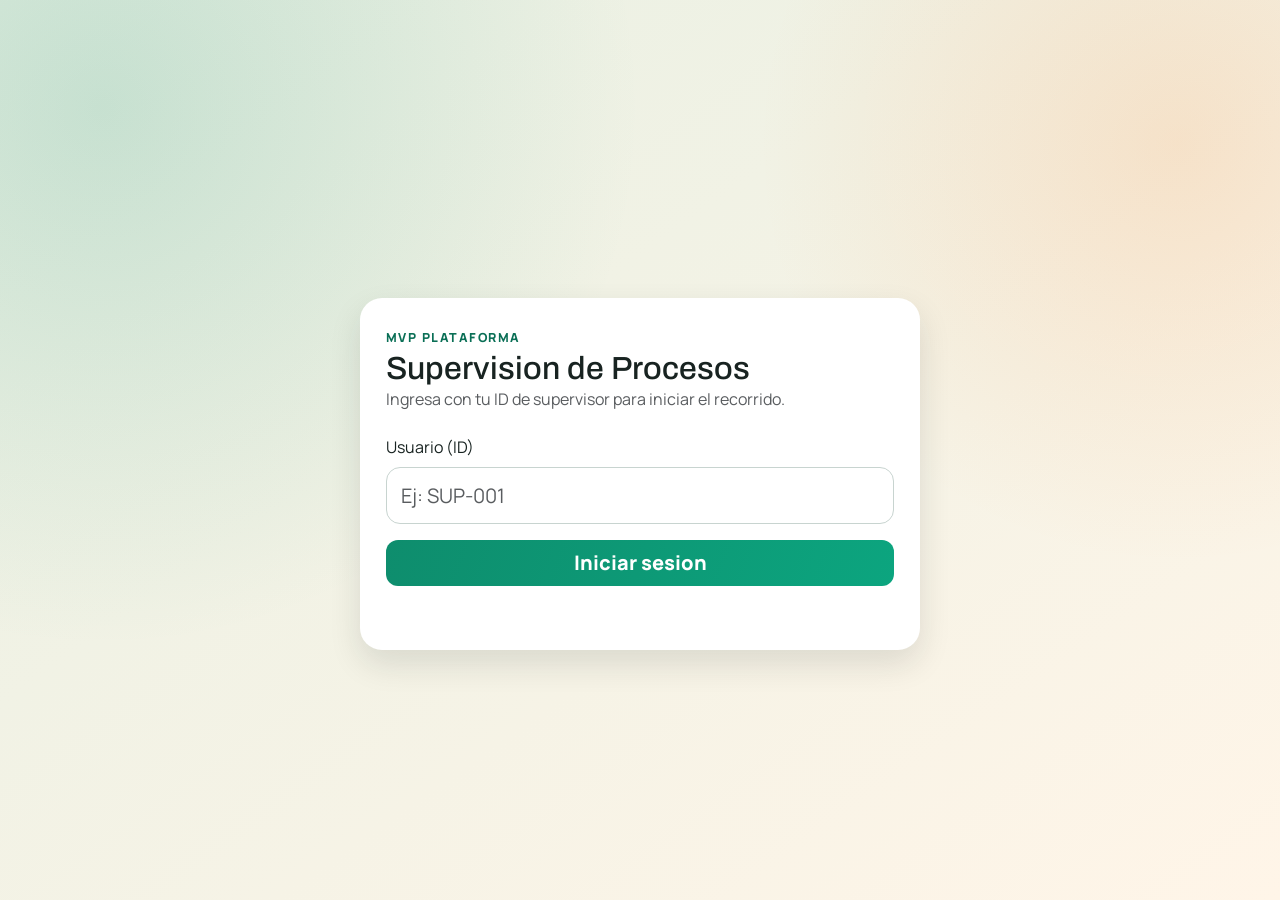
==== index.html @ a6af55d5 "Add files via upload" ====
<!doctype html>
<html lang="es">
  <head>
    <meta charset="UTF-8" />
    <meta name="viewport" content="width=device-width, initial-scale=1" />
    <title>SIPM Supervisiones</title>
    <link rel="preconnect" href="https://fonts.googleapis.com" />
    <link rel="preconnect" href="https://fonts.gstatic.com" crossorigin />
    <link href="https://fonts.googleapis.com/css2?family=Manrope:wght@400;500;700;800&family=Archivo:wght@600;700&display=swap" rel="stylesheet" />
    <link href="https://cdn.jsdelivr.net/npm/bootstrap@5.3.3/dist/css/bootstrap.min.css" rel="stylesheet" />
    <link rel="stylesheet" href="css/base.css" />
    <link rel="stylesheet" href="css/theme.css" />
  </head>
  <body class="entry-body">
    <main class="entry-wrap">
      <div class="entry-card">
        <p class="eyebrow">SIPM</p>
        <h1>Supervision Industrial</h1>
        <p class="text-muted mb-4">Preparando plataforma...</p>
        <div class="spinner-border text-light" role="status" aria-label="Cargando"></div>
      </div>
    </main>

    <script type="module">
      import { STORAGE_KEYS } from "./js/config.js";

      const raw = localStorage.getItem(STORAGE_KEYS.session);
      if (raw) {
        window.location.replace("dashboard.html");
      } else {
        window.location.replace("login.html");
      }
    </script>
  </body>
</html>
---- css/base.css ----
:root {
  --bg-a: #e8f0e3;
  --bg-b: #fff5e8;
  --ink-900: #182321;
  --ink-700: #31433f;
  --brand: #0e8d6d;
  --brand-700: #0a6f56;
  --accent: #ff7a1a;
  --surface: #ffffff;
  --muted: #6b7a76;
  --radius-lg: 22px;
  --radius-md: 14px;
  --shadow-soft: 0 14px 32px rgba(24, 35, 33, 0.12);
}

* {
  box-sizing: border-box;
}

html,
body {
  margin: 0;
  padding: 0;
  min-height: 100%;
}

body {
  font-family: "Manrope", sans-serif;
  color: var(--ink-900);
  background:
    radial-gradient(circle at 8% 12%, rgba(14, 141, 109, 0.16), transparent 38%),
    radial-gradient(circle at 92% 16%, rgba(255, 122, 26, 0.14), transparent 30%),
    linear-gradient(145deg, var(--bg-a), var(--bg-b));
}

main {
  min-height: 100vh;
}

.surface {
  width: min(100%, 520px);
  background: var(--surface);
  border-radius: var(--radius-lg);
  box-shadow: var(--shadow-soft);
}

.title-xl,
.title-lg,
.title-md {
  font-family: "Archivo", sans-serif;
  line-height: 1.12;
  margin: 0;
}

.title-xl {
  font-size: clamp(1.6rem, 4.8vw, 2rem);
}

.title-lg {
  font-size: clamp(1.45rem, 4.3vw, 1.8rem);
}

.title-md {
  font-size: clamp(1.2rem, 3.6vw, 1.45rem);
}

.eyebrow {
  display: inline-block;
  margin: 0;
  font-size: 0.78rem;
  letter-spacing: 0.12em;
  text-transform: uppercase;
  color: var(--brand-700);
  font-weight: 800;
}

.meta {
  color: var(--muted);
  font-size: 0.85rem;
  text-transform: uppercase;
  letter-spacing: 0.06em;
}

.status-slot {
  min-height: 1.4rem;
  font-weight: 700;
}

.status-slot.error {
  color: #a61a1a;
}

.status-slot.success {
  color: #0a7a54;
}

@media (min-width: 992px) {
  .surface {
    width: min(100%, 560px);
  }
}
---- css/theme.css ----
.btn-brand {
  background: linear-gradient(110deg, var(--brand), #0ca57f);
  color: #ffffff;
  border: none;
  border-radius: 12px;
  font-weight: 800;
}

.btn-brand:hover,
.btn-brand:focus {
  background: linear-gradient(110deg, var(--brand-700), var(--brand));
  color: #ffffff;
}

.card-soft {
  border: 0;
  border-radius: 16px;
  box-shadow: 0 10px 24px rgba(24, 35, 33, 0.08);
}

.entry-body {
  overflow: hidden;
}

.entry-wrap {
  display: grid;
  place-items: center;
  padding: 1rem;
}

.entry-card {
  width: min(100%, 460px);
  text-align: center;
  border-radius: 24px;
  padding: 2rem 1.25rem;
  color: #ffffff;
  background: linear-gradient(155deg, #0a6f56, #0e8d6d 55%, #ff7a1a);
  box-shadow: 0 18px 40px rgba(10, 111, 86, 0.35);
}
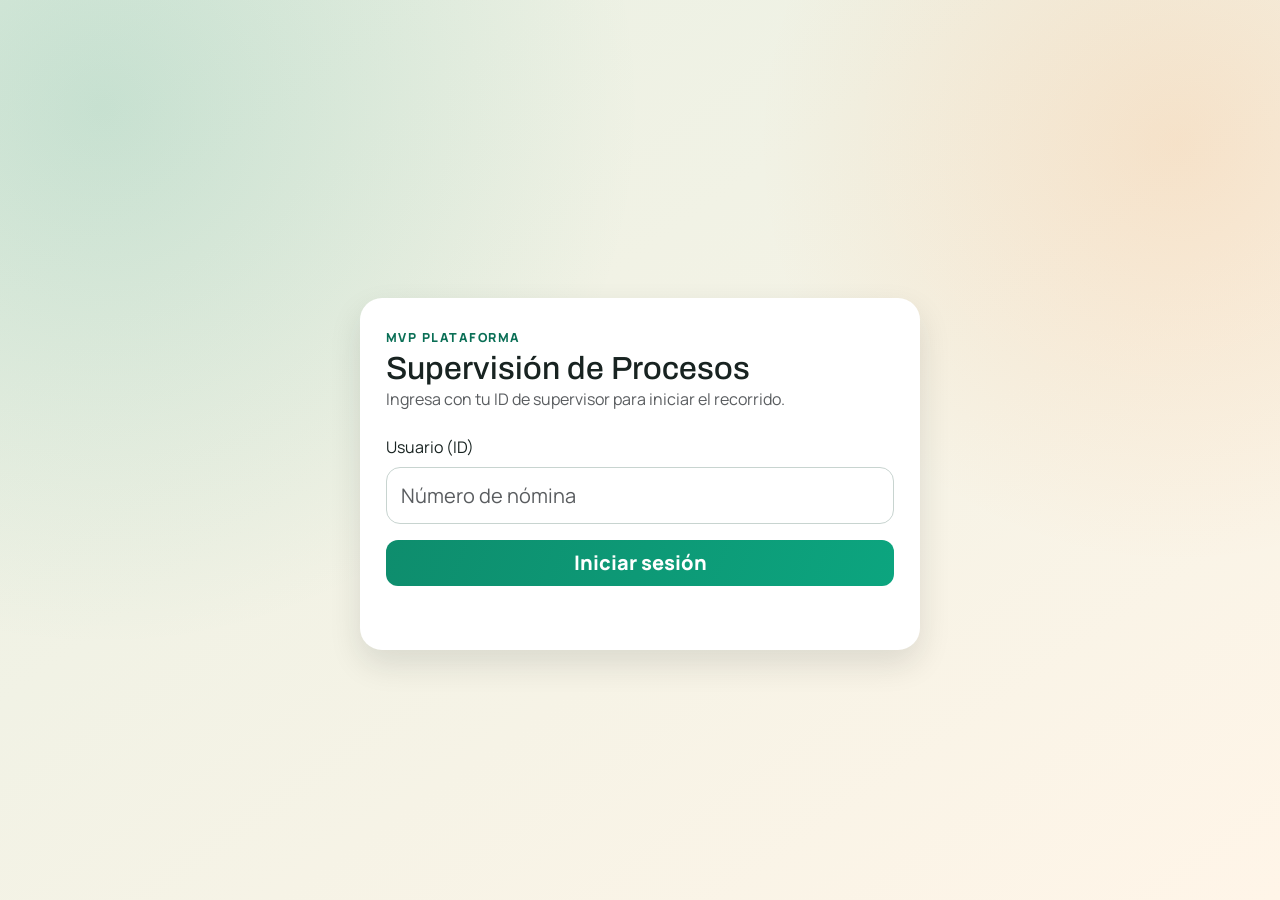
==== commit 2fa643d3: "Add files via upload" ====
--- a/index.html
+++ b/index.html
@@ -3,6 +3,7 @@
   <head>
     <meta charset="UTF-8" />
     <meta name="viewport" content="width=device-width, initial-scale=1" />
+    <meta name="color-scheme" content="light dark" />
     <title>SIPM Supervisiones</title>
     <link rel="preconnect" href="https://fonts.googleapis.com" />
     <link rel="preconnect" href="https://fonts.gstatic.com" crossorigin />
--- a/css/base.css
+++ b/css/base.css
@@ -1,4 +1,5 @@
 :root {
+  color-scheme: light dark;
   --bg-a: #e8f0e3;
   --bg-b: #fff5e8;
   --ink-900: #182321;
@@ -94,6 +95,50 @@
   color: #0a7a54;
 }
 
+@media (prefers-color-scheme: dark) {
+  :root {
+    --bg-a: #0f1715;
+    --bg-b: #171f2a;
+    --ink-900: #e7f2ef;
+    --ink-700: #b7cbc6;
+    --brand: #37b48e;
+    --brand-700: #7be0bb;
+    --accent: #ff9f56;
+    --surface: #14201d;
+    --muted: #9db3ae;
+    --shadow-soft: 0 16px 36px rgba(0, 0, 0, 0.45);
+  }
+
+  body {
+    background:
+      radial-gradient(circle at 8% 12%, rgba(55, 180, 142, 0.22), transparent 38%),
+      radial-gradient(circle at 92% 16%, rgba(255, 159, 86, 0.2), transparent 30%),
+      linear-gradient(145deg, var(--bg-a), var(--bg-b));
+  }
+
+  .surface {
+    border: 1px solid rgba(130, 167, 157, 0.28);
+  }
+
+  .status-slot.error {
+    color: #ff9f9f;
+  }
+
+  .status-slot.success {
+    color: #92e8c9;
+  }
+
+  .table {
+    --bs-table-bg: transparent;
+    --bs-table-color: #e7f2ef;
+    --bs-table-border-color: #314540;
+    --bs-table-striped-color: #e7f2ef;
+    --bs-table-striped-bg: rgba(255, 255, 255, 0.02);
+    --bs-table-hover-color: #ffffff;
+    --bs-table-hover-bg: rgba(255, 255, 255, 0.05);
+  }
+}
+
 @media (min-width: 992px) {
   .surface {
     width: min(100%, 560px);
--- a/css/theme.css
+++ b/css/theme.css
@@ -37,3 +37,49 @@
   background: linear-gradient(155deg, #0a6f56, #0e8d6d 55%, #ff7a1a);
   box-shadow: 0 18px 40px rgba(10, 111, 86, 0.35);
 }
+
+@media (prefers-color-scheme: dark) {
+  .card-soft {
+    background: #17211f;
+    box-shadow: 0 10px 24px rgba(0, 0, 0, 0.35);
+  }
+
+  .btn-brand {
+    background: linear-gradient(110deg, #1ea882, #1b9fbe);
+  }
+
+  .btn-brand:hover,
+  .btn-brand:focus {
+    background: linear-gradient(110deg, #3ab995, #32b5d0);
+  }
+
+  .btn-dark {
+    background: #23312e;
+    border-color: #3a514b;
+    color: #e7f2ef;
+  }
+
+  .btn-dark:hover,
+  .btn-dark:focus {
+    background: #2c3f3b;
+    border-color: #4b6b62;
+    color: #ffffff;
+  }
+
+  .btn-outline-dark {
+    color: #d7ebe5;
+    border-color: #47635c;
+  }
+
+  .btn-outline-dark:hover,
+  .btn-outline-dark:focus {
+    color: #ffffff;
+    border-color: #6b8c82;
+    background: rgba(107, 140, 130, 0.18);
+  }
+
+  .entry-card {
+    background: linear-gradient(155deg, #0f3d32, #16554d 55%, #995c20);
+    box-shadow: 0 18px 40px rgba(0, 0, 0, 0.42);
+  }
+}
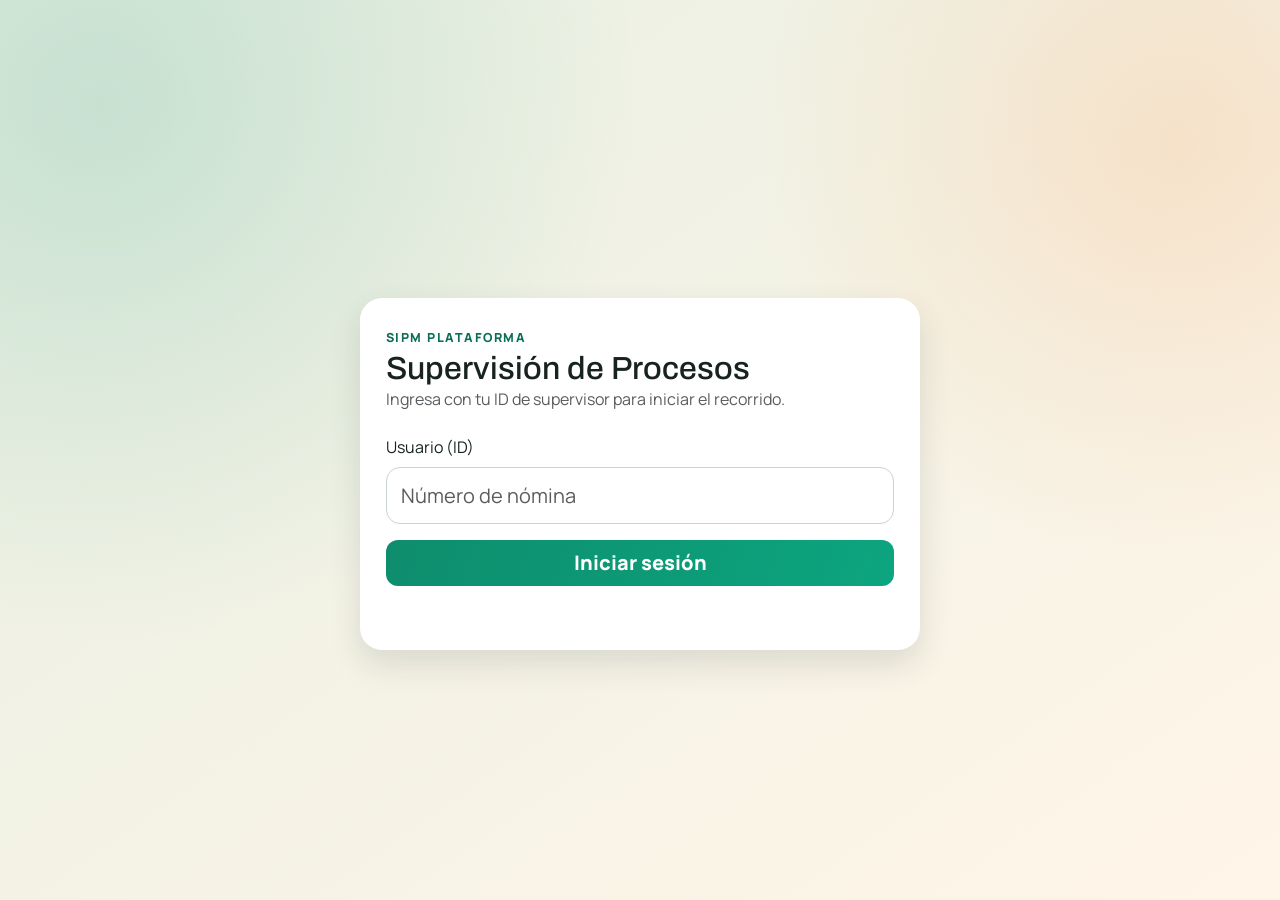
==== commit 07928da6: "Actualizar index.html" ====
--- a/index.html
+++ b/index.html
@@ -16,7 +16,7 @@
     <main class="entry-wrap">
       <div class="entry-card">
         <p class="eyebrow">SIPM</p>
-        <h1>Supervision Industrial</h1>
+        <h1>SIPM Supervision</h1>
         <p class="text-muted mb-4">Preparando plataforma...</p>
         <div class="spinner-border text-light" role="status" aria-label="Cargando"></div>
       </div>
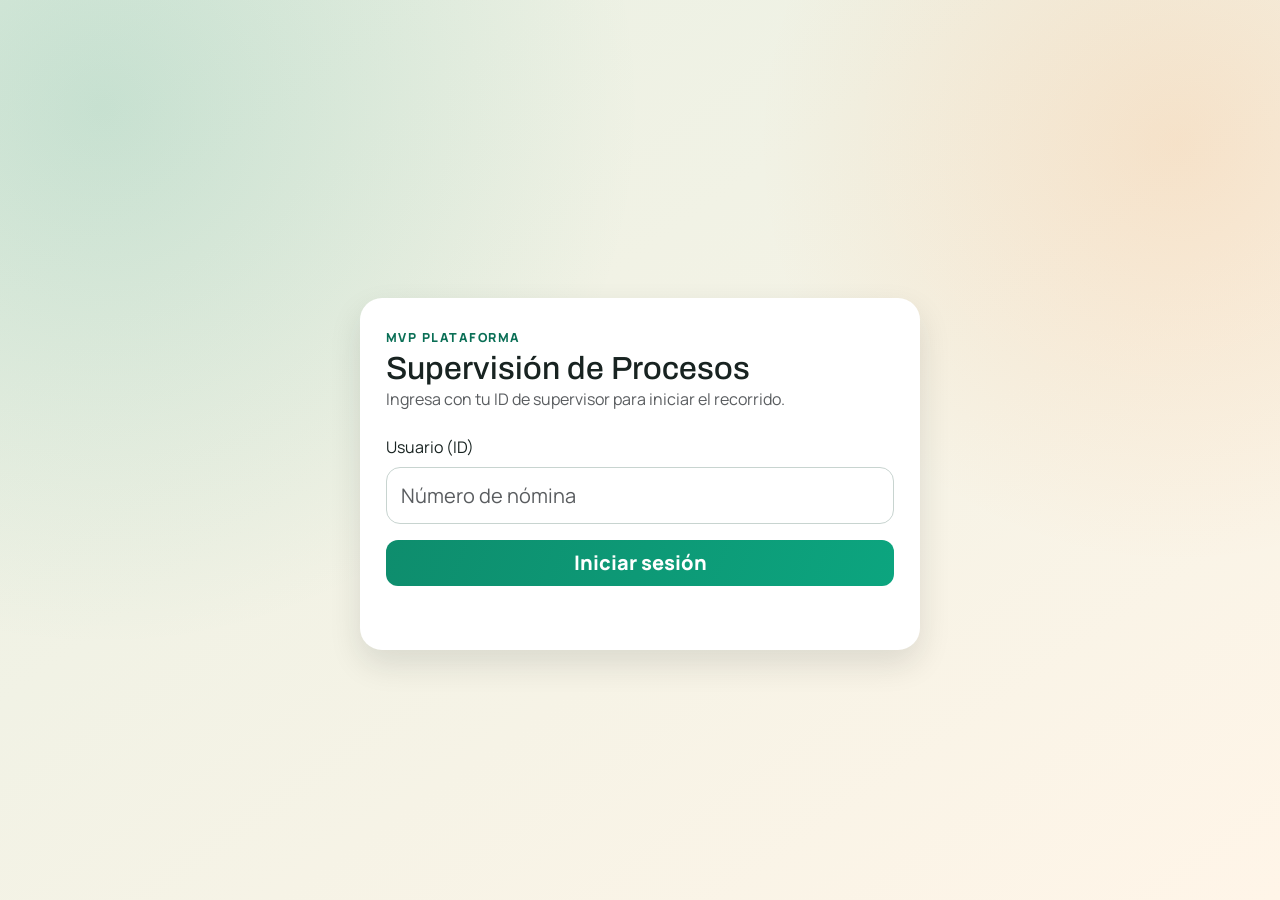
==== commit 3fbddae5: "Add files via upload" ====
--- a/index.html
+++ b/index.html
@@ -16,7 +16,7 @@
     <main class="entry-wrap">
       <div class="entry-card">
         <p class="eyebrow">SIPM</p>
-        <h1>SIPM Supervision</h1>
+        <h1>Supervision Industrial</h1>
         <p class="text-muted mb-4">Preparando plataforma...</p>
         <div class="spinner-border text-light" role="status" aria-label="Cargando"></div>
       </div>
--- a/css/base.css
+++ b/css/base.css
@@ -120,6 +120,25 @@
     border: 1px solid rgba(130, 167, 157, 0.28);
   }
 
+  .text-muted {
+    color: #a9c0ba !important;
+  }
+
+  .form-label,
+  label,
+  small {
+    color: #c5d8d3;
+  }
+
+  a {
+    color: #97cfff;
+  }
+
+  a:hover,
+  a:focus {
+    color: #b9deff;
+  }
+
   .status-slot.error {
     color: #ff9f9f;
   }
--- a/css/theme.css
+++ b/css/theme.css
@@ -78,6 +78,24 @@
     background: rgba(107, 140, 130, 0.18);
   }
 
+  .btn-outline-secondary {
+    color: #d2dfdb;
+    border-color: #56706a;
+    background: transparent;
+  }
+
+  .btn-outline-secondary:hover,
+  .btn-outline-secondary:focus {
+    color: #ffffff;
+    border-color: #75948b;
+    background: rgba(117, 148, 139, 0.2);
+  }
+
+  .btn:disabled,
+  .btn.disabled {
+    opacity: 0.55;
+  }
+
   .entry-card {
     background: linear-gradient(155deg, #0f3d32, #16554d 55%, #995c20);
     box-shadow: 0 18px 40px rgba(0, 0, 0, 0.42);
